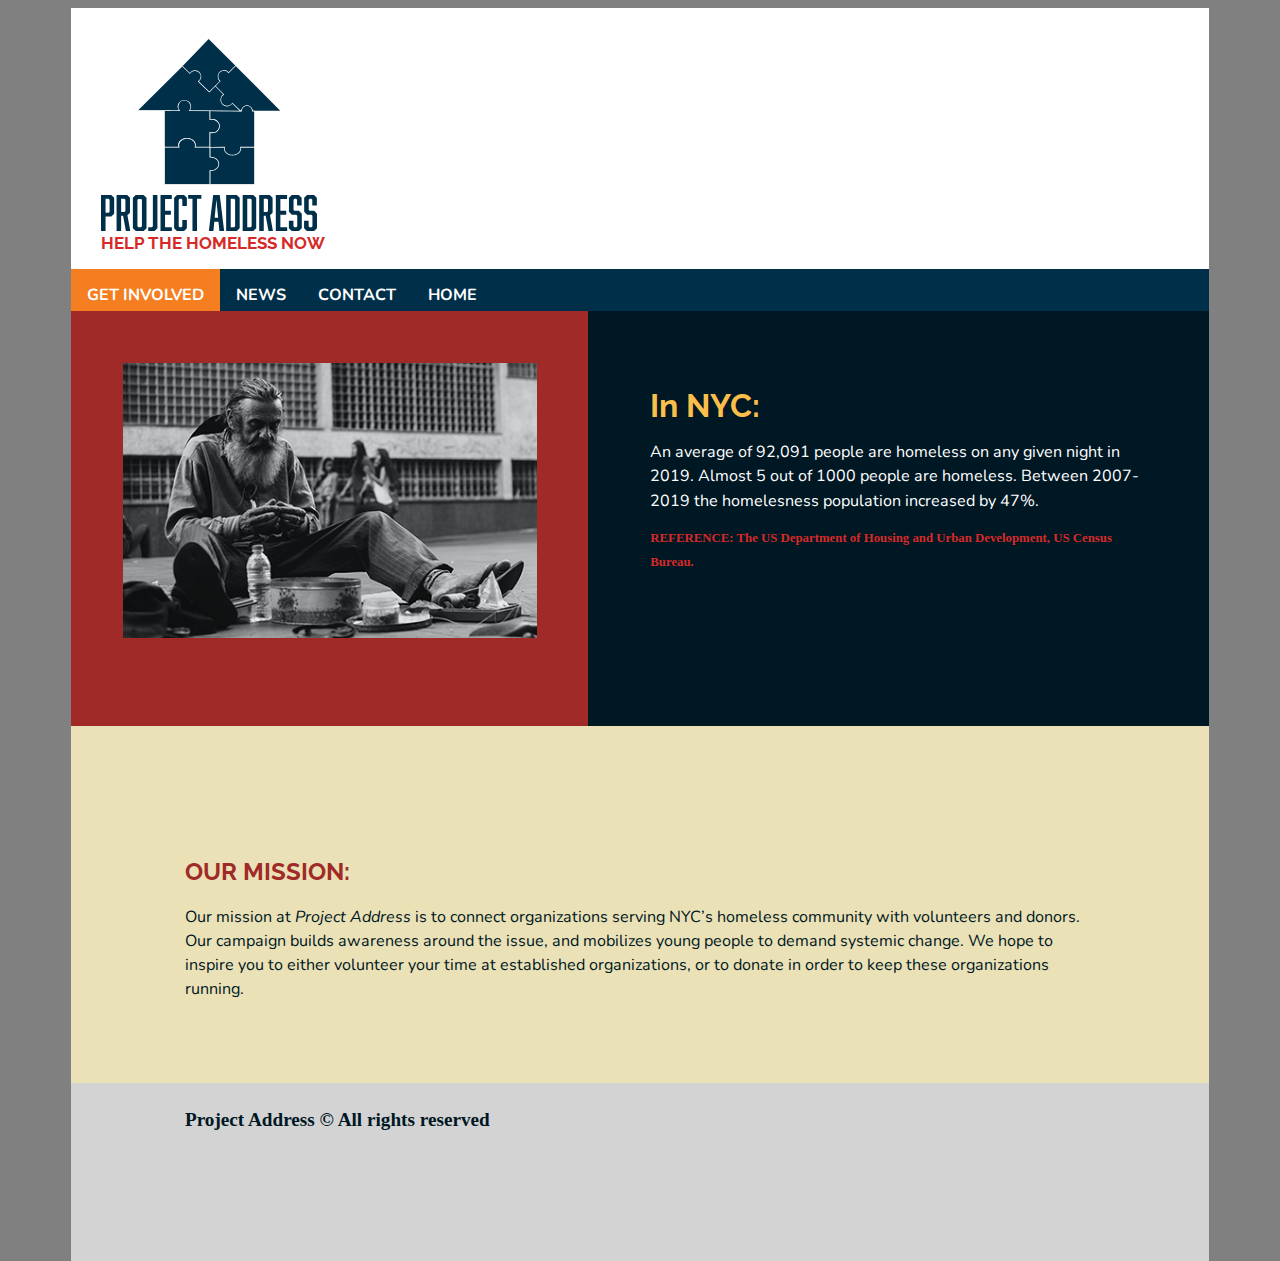
==== donate.html @ a94d899a "Create donate.html" ====
<!DOCTYPE html>
<html>
<head>
  

  <title>Project Address Donate Page</title>
 <!--<link href="style.css" rel="stylesheet" type="text/css">-->
  <meta name="viewport" content="width=device-width, initial-scale=1.0">

<link rel="preconnect" href="https://fonts.gstatic.com">
<link href="https://fonts.googleapis.com/css2?family=Nunito:ital,wght@0,200;0,300;0,400;0,600;0,700;0,800;0,900;1,200;1,300;1,400;1,600;1,700;1,800;1,900&family=Raleway:ital,wght@0,100;0,200;0,300;0,400;0,500;0,600;0,700;0,800;0,900;1,100;1,200;1,300;1,400;1,500;1,600;1,700;1,800;1,900&display=swap" rel="stylesheet"> 
    

  </head>

<style>
@import url('https://fonts.googleapis.com/css2?family=Nunito:ital,wght@0,200;0,300;0,400;0,600;0,700;0,800;0,900;1,200;1,300;1,400;1,600;1,700;1,800;1,900&family=Raleway:ital,wght@0,100;0,200;0,300;0,400;0,500;0,600;0,700;0,800;0,900;1,100;1,200;1,300;1,400;1,500;1,600;1,700;1,800;1,900&display=swap');


/* Color */

/*    regular     dark 
blue #003049     
red  #D62A28     #A02A28
orange #F57F20    #BD6219
yellow #FBBE4A   #CF9B3C
sand #EAE1B6     
*/

body{
    background-color: gray;
  }

.header{
  color: #D62A28;
}

#source{
  color: #D62A28; 
}

h1{
  color: #FBBE4A;
}

h2{
color:  #A02A28;

}

#banner{
  background-color: white;
}

#photo{
  background-color: #A02A28;
}

#stats{
  background-color: #001724;
  color: white;
}

#about{
  background-color: #EAE1B6 ;
  color: #001724;
}

#footer{
  background-color: lightgray;
  color: #001724;
}



/* Typography*/

/*font-family: 'Nunito', sans-serif;
font-family: 'Raleway', sans-serif; */

/*font-family: 'Nunito', sans-serif;
font-family: 'Georgia', serif; */

h1 {
font-family: 'Raleway', sans-serif;
 font-weight: bold;

}

h2{
 font-family: 'Raleway', sans-serif;
 font-weight: bold;
 text-transform: uppercase;
}


.header{
font-family: 'Raleway', sans-serif;
font-weight: bold;
text-transform: uppercase;
font-size: 1.35vw;

}


#nav {
font-family: 'Nunito', sans-serif;
font-weight: bold;
text-transform: uppercase;


}


body {
font-family: 'Nunito', sans-serif;
}

#footer{
font-family: 'Georgia', serif;
font-weight: thin;
font-size: 1.5vw;
font-weight: bold;
}

#source{
font-family: 'Georgia', serif;
font-size: 1vw;
font-weight: bold;
}



/* Main */


.logo {
  width: 20%;
  height: auto;
}


ul.topnav {
  list-style-type: none;
  margin: 0;
  padding: 0;
  overflow: hidden;
  background-color: #003049;
}

ul.topnav li {float: left;}

ul.topnav li a {
  display: block;
  color: white;
  text-align: center;
  padding: 14px 16px;
  text-decoration: none;
}

ul.topnav li a:hover:not(.active) {background-color: #D62A28 ;}

ul.topnav li a.active {background-color: #F57F20;}

ul.topnav li.right {float: right;}

}

html {
  font-size: 10px;
}
  

body {
  font-size: calc(10px + (18 - 9) * ((100vw - 600px) / (1600 - 600)));
  line-height: 1.5em;
}

.homeless{
  max-width: 100%;
  height: auto;
  display: block;
  margin-left: auto;
  margin-right: auto;
 /* padding: 0%;
  margin: 0%;
  border: 0%; */ 
}

img {
    width: 100%;
    height: auto;
    object-fit: contain;
    display: block;

   /* padding: 0%;
    margin: 0%;
    border: 0%; */
  }



/*https://www.w3schools.com/css/tryit.asp?filename=trycss_navbar_horizontal_responsive*/



 @media (min-width:601px) {
  /*Anything above 600 pixels like tablet or desktop*/
   

  /*Desktop Grid*/
  

  .row{
    background-color: white;
    height: auto;
  /*  border: 1px dotted black;
    padding: 0%; */



  }



   #container{
    width:  90%;
    height: auto;
    margin: 0 auto;
   
    display: grid;
    /*grid-template-rows: 4em 10em 4em; */
    grid-template-rows: 22% 3.5% 35% 30% 15%;
    grid-template-columns: repeat(11, 1fr);
    /*gap: 10px 0; */
    
}
  
#banner{
  grid-row:1;
  grid-column: 1/ span 12;
  padding: 30px;


    
}

#nav{
grid-row: 2;
grid-column: 1/span 12;

}

#photo{
grid-row: 3;
grid-column: 1/span 5;
padding: 10%;
}

#stats{
grid-row: 3;
grid-column: 6/span 12;
padding: 10%;
}

#about{
  grid-row: 4;
  grid-column: 1/span 12;
  padding: 10%;
 
}


#footer{
  grid-row: 5;
  grid-column: 1/span 12;
padding: 25px;
padding-left: 10%;

}


}

@media screen and (max-width: 600px) {
  ul.topnav li.right, 
  ul.topnav li {float: none;}

  .homeless{
  max-width: 125%;
  height: auto;
  display: block;
  margin-left: auto;
  margin-right: auto;

}

 html {
    font-size: 22px;
  }

body {
  font-size: calc(22px + (22 - 16) * ((100vw - 600px) / (1600 - 600)));
}

#source{
  font-size: 3vw;

}
#container{
    display:grid;
    grid-template-rows: 12% 15% 15% 25% 30% 15%;
  }

.header{
  font-size: 4vw;
margin-left: 20%;
margin-right: 20%;
align-content: center;
} 

.logo{
  width: 50%;
  height: auto;
  margin-left: auto;
  margin-right: auto;
}
#banner{
  grid-row:1;


    
}

#nav{
grid-row: 2;

}

#photo{
grid-row: 3;
margin-left: auto;
margin-right: auto;
}

#stats{
grid-row: 4;
padding: 5px;
}

#about{
  grid-row: 5;
  padding-top: 10%;
  padding-left: 5%;
  padding-right: 5%;
}


#footer{
  grid-row: 6;
padding-top: 20%;
padding-left: 5%;
padding-right: 5%;
font-size: 4.5vw;

}






  
}


</style>

<body>

<div id="container">
<div class="row" id="banner">
  
  <div class="logo"><img src="css/images/logoblue.svg"></div>
 <div class="header">Help the Homeless Now</div>

</div>
<div class="row" id="nav">   

<ul class="topnav">
  <li><a class="active" href="#home">Get Involved</a></li>
  <li><a href="#news">News</a></li>
  <li><a href="#contact">Contact</a></li>
   <li><a href="index.hmtl">Home</a></li>
<!-- https://www.w3schools.com/css/tryit.asp?filename=trycss_navbar_horizontal_responsive-->
  
</ul>



 </div>
<div class="row" id="photo">
  <div class="homeless"><img src="css/images/homel6.png"></div></div> 

<div class="row" id="stats"> 

  <h1>In NYC:</h1>
  An average of 92,091 people are homeless on any given night in 2019. Almost 5 out of 1000 people are homeless. Between 2007-2019 the homelesness population increased by 47%.
   <div id="source"><p>REFERENCE: The US Department of Housing and Urban Development, US Census Bureau.</p></div> 
   

  <!--Grid container tag--></div> 

<div class="row" id="about"><h2>Our Mission:</h2> 
  <p>Our mission at <em>Project Address</em> is to connect organizations serving NYC’s homeless community with volunteers and donors. Our campaign builds awareness around the issue, and mobilizes young people to demand systemic change. We hope to inspire you to either volunteer your time at established organizations, or to donate  in order to keep these organizations running.</p>


</div>


<div class="row" id="footer">
<!--<hr style="height:10px; visibility:hidden;" />

  <hr>-->


            Project Address ©  All rights reserved

           </div>
          

</div>

  

</body>



</html>
---- style.css ----
@import "css/main.css";
@import "css/typography.css";
@import "css/color.css";


@import url('https://fonts.googleapis.com/css2?family=Nunito:ital,wght@0,200;0,300;0,400;0,600;0,700;0,800;0,900;1,200;1,300;1,400;1,600;1,700;1,800;1,900&family=Raleway:ital,wght@0,100;0,200;0,300;0,400;0,500;0,600;0,700;0,800;0,900;1,100;1,200;1,300;1,400;1,500;1,600;1,700;1,800;1,900&display=swap');
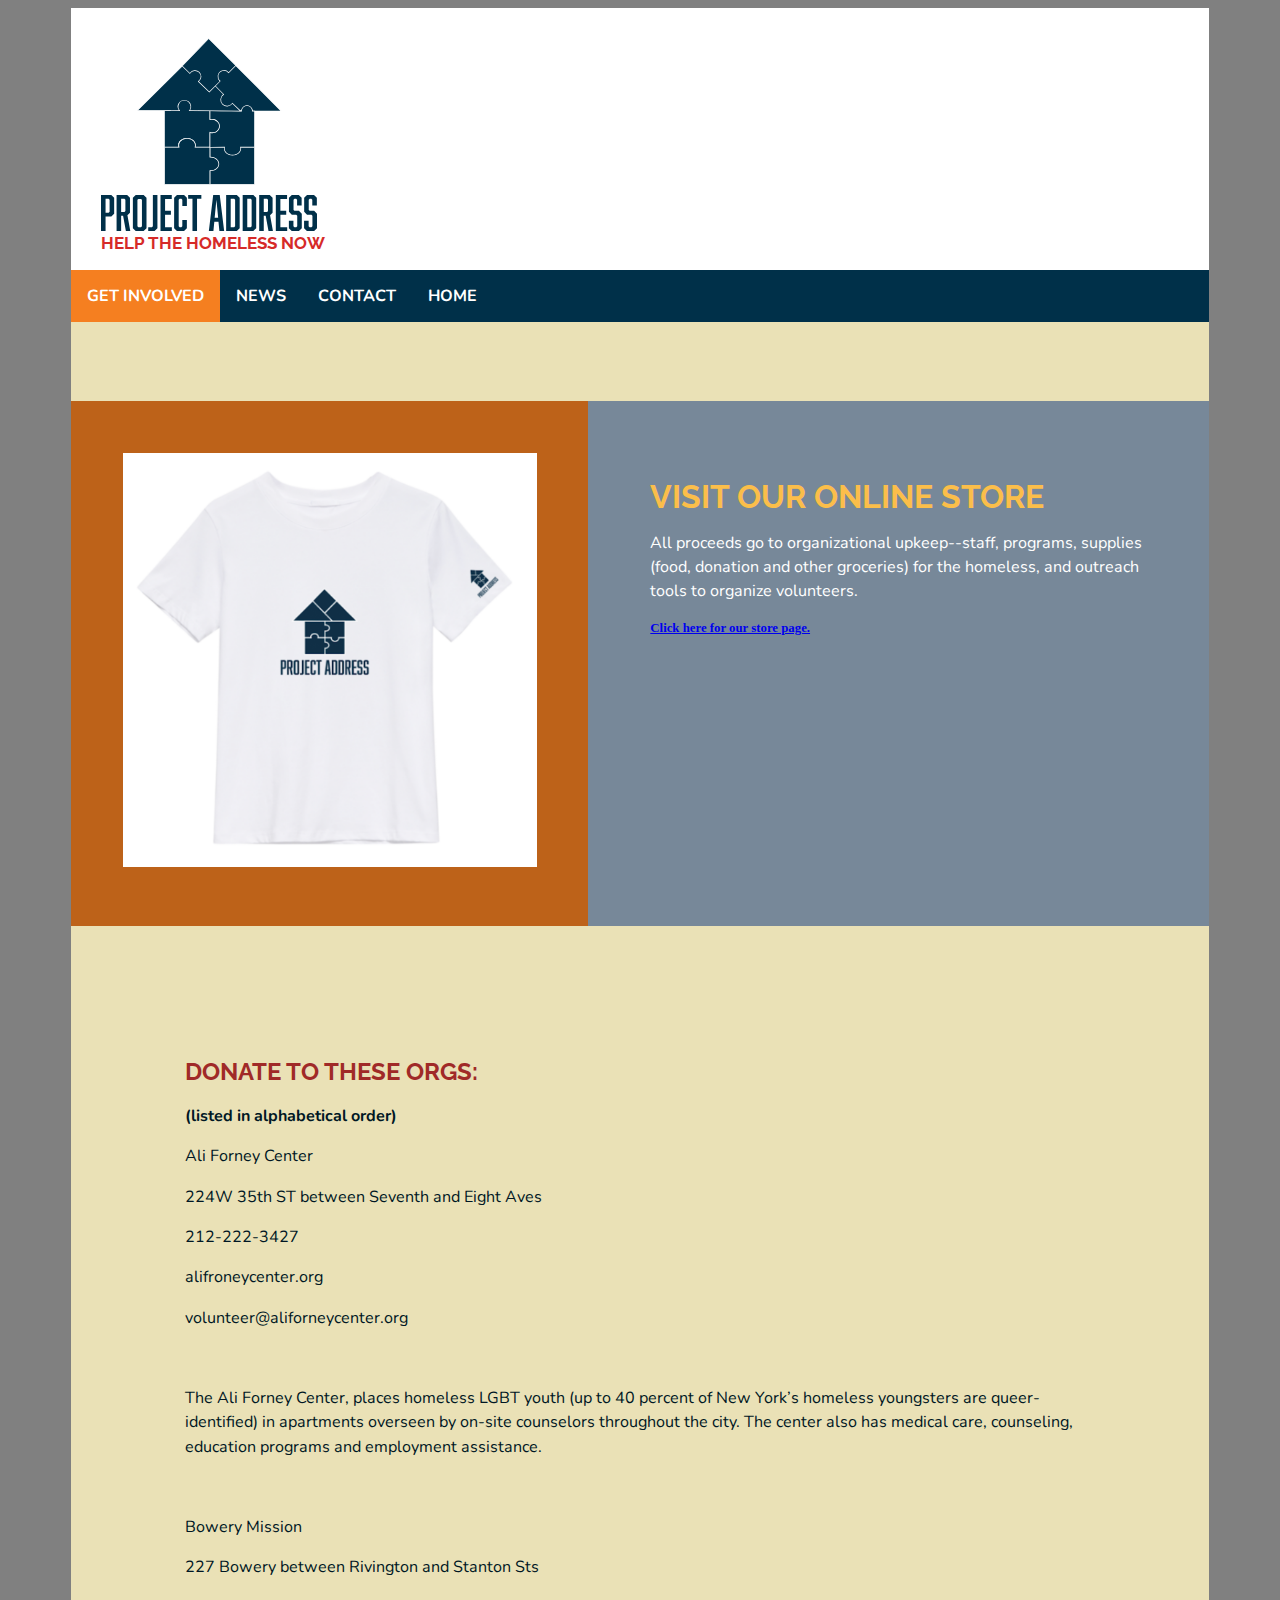
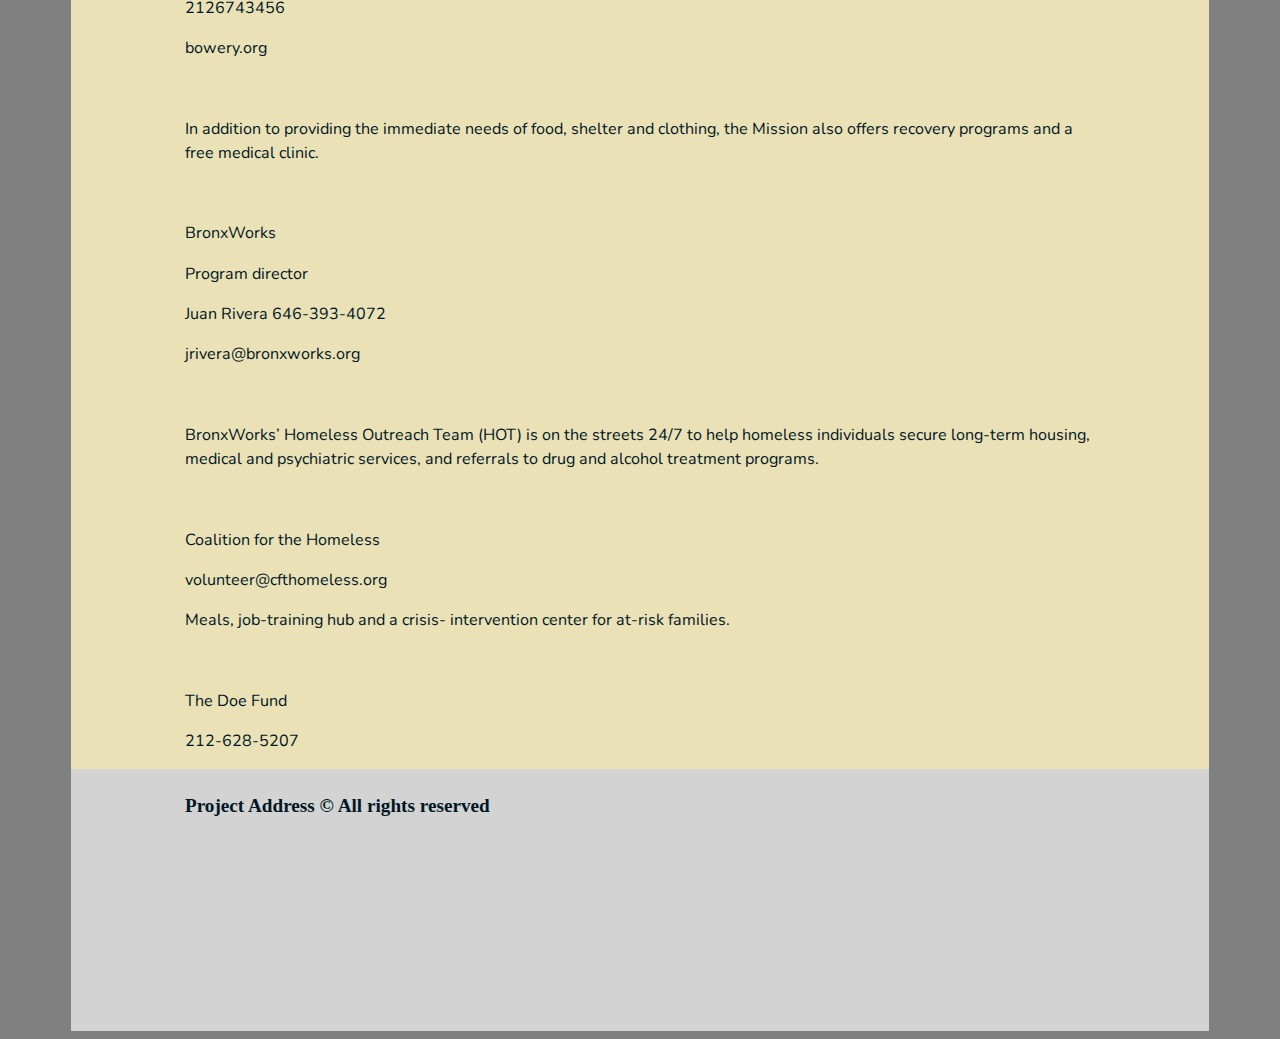
==== commit fe891267: "Update donate.html" ====
--- a/donate.html
+++ b/donate.html
@@ -48,16 +48,21 @@
 
 }
 
+
+#nav{
+  background-color: #EAE1B6  ;
+}
+
 #banner{
   background-color: white;
 }
 
 #photo{
-  background-color: #A02A28;
+  background-color: #BD6219;
 }
 
 #stats{
-  background-color: #001724;
+  background-color: #778899;
   color: white;
 }
 
@@ -230,7 +235,7 @@
    
     display: grid;
     /*grid-template-rows: 4em 10em 4em; */
-    grid-template-rows: 22% 3.5% 35% 30% 15%;
+    grid-template-rows: 10% 5% 20% 55% 10%;
     grid-template-columns: repeat(11, 1fr);
     /*gap: 10px 0; */
     
@@ -240,6 +245,8 @@
   grid-row:1;
   grid-column: 1/ span 12;
   padding: 30px;
+  border: 0%;
+margin: 0%;
 
 
     
@@ -248,6 +255,8 @@
 #nav{
 grid-row: 2;
 grid-column: 1/span 12;
+border: 0%;
+margin: 0%;
 
 }
 
@@ -255,19 +264,25 @@
 grid-row: 3;
 grid-column: 1/span 5;
 padding: 10%;
+border: 0%;
+margin: 0%;
+
 }
 
 #stats{
 grid-row: 3;
 grid-column: 6/span 12;
 padding: 10%;
+border: 0%;
+margin: 0%;
 }
 
 #about{
   grid-row: 4;
   grid-column: 1/span 12;
   padding: 10%;
- 
+ border: 0%;
+margin: 0%;
 }
 
 
@@ -276,7 +291,8 @@
   grid-column: 1/span 12;
 padding: 25px;
 padding-left: 10%;
-
+border: 0%;
+margin: 0%;
 }
 
 
@@ -391,7 +407,7 @@
   <li><a class="active" href="#home">Get Involved</a></li>
   <li><a href="#news">News</a></li>
   <li><a href="#contact">Contact</a></li>
-   <li><a href="index.hmtl">Home</a></li>
+   <li><a href="https://projectaddressmmp460.github.io/projectaddressnyc/index.html">Home</a></li>
 <!-- https://www.w3schools.com/css/tryit.asp?filename=trycss_navbar_horizontal_responsive-->
   
 </ul>
@@ -400,19 +416,55 @@
 
  </div>
 <div class="row" id="photo">
-  <div class="homeless"><img src="css/images/homel6.png"></div></div> 
+  <div class="shirt"><img src="css/images/shop_sleeve.png"></div></div> 
 
 <div class="row" id="stats"> 
 
-  <h1>In NYC:</h1>
-  An average of 92,091 people are homeless on any given night in 2019. Almost 5 out of 1000 people are homeless. Between 2007-2019 the homelesness population increased by 47%.
-   <div id="source"><p>REFERENCE: The US Department of Housing and Urban Development, US Census Bureau.</p></div> 
+  <h1>VISIT OUR ONLINE STORE</h1>
+  All proceeds go to organizational upkeep--staff, programs, supplies (food, donation and other groceries) for the homeless, and outreach tools to organize volunteers. 
+   <div id="source"><p><a href="https://projectaddressmmp460.github.io/projectaddressnyc/store.html">Click here for our store page.</a></p></div> 
    
 
   <!--Grid container tag--></div> 
 
-<div class="row" id="about"><h2>Our Mission:</h2> 
-  <p>Our mission at <em>Project Address</em> is to connect organizations serving NYC’s homeless community with volunteers and donors. Our campaign builds awareness around the issue, and mobilizes young people to demand systemic change. We hope to inspire you to either volunteer your time at established organizations, or to donate  in order to keep these organizations running.</p>
+<div class="row" id="about">
+  <p> <h2>Donate to these Orgs: </h2>
+
+   <p> <b>(listed in alphabetical order)</b><p>
+
+<p>Ali Forney Center</p>
+<p>224W 35th ST between Seventh and Eight Aves </p>
+<p>212-222-3427</p>
+<p>alifroneycenter.org</p>
+<p>volunteer@aliforneycenter.org</p>
+<br>
+<p>The Ali Forney Center, places homeless LGBT youth (up to 40 percent of New York’s homeless youngsters are queer-identified) in apartments overseen by on-site counselors throughout the city. The center also has medical care, counseling, education programs and employment assistance.</p>
+<br>
+<p>Bowery Mission</p>
+<p>227 Bowery between Rivington and Stanton Sts </p>
+<p>2126743456</p>
+<p>bowery.org</p>
+<br>
+<p>In addition to providing the immediate needs of food, shelter and clothing, the Mission also offers recovery programs and a free medical clinic.</p>
+<br>
+<p>BronxWorks</p>
+<p>Program director</p>
+<p>Juan Rivera 646-393-4072</p>
+<p>jrivera@bronxworks.org</p>
+ <br>
+<p>BronxWorks’ Homeless Outreach Team (HOT) is on the streets 24/7 to help homeless individuals secure long-term housing, medical and psychiatric services, and referrals to drug and alcohol treatment programs.</p>
+<br>
+<p>Coalition for the Homeless</p>
+volunteer@cfthomeless.org
+<br>
+<p>Meals, job-training hub and a crisis- intervention center for at-risk families.</p>
+<br>
+<p>The Doe Fund</p>
+<p>212-628-5207</p>
+<p>doe.org</p>
+<br>
+<p>This organization assists formerly homeless and incarcerated adults in becoming self-sufficient by helping them find permanent housing and gain skills needed to rejoin the workforce.</p> 
+</p>
 
 
 </div>
